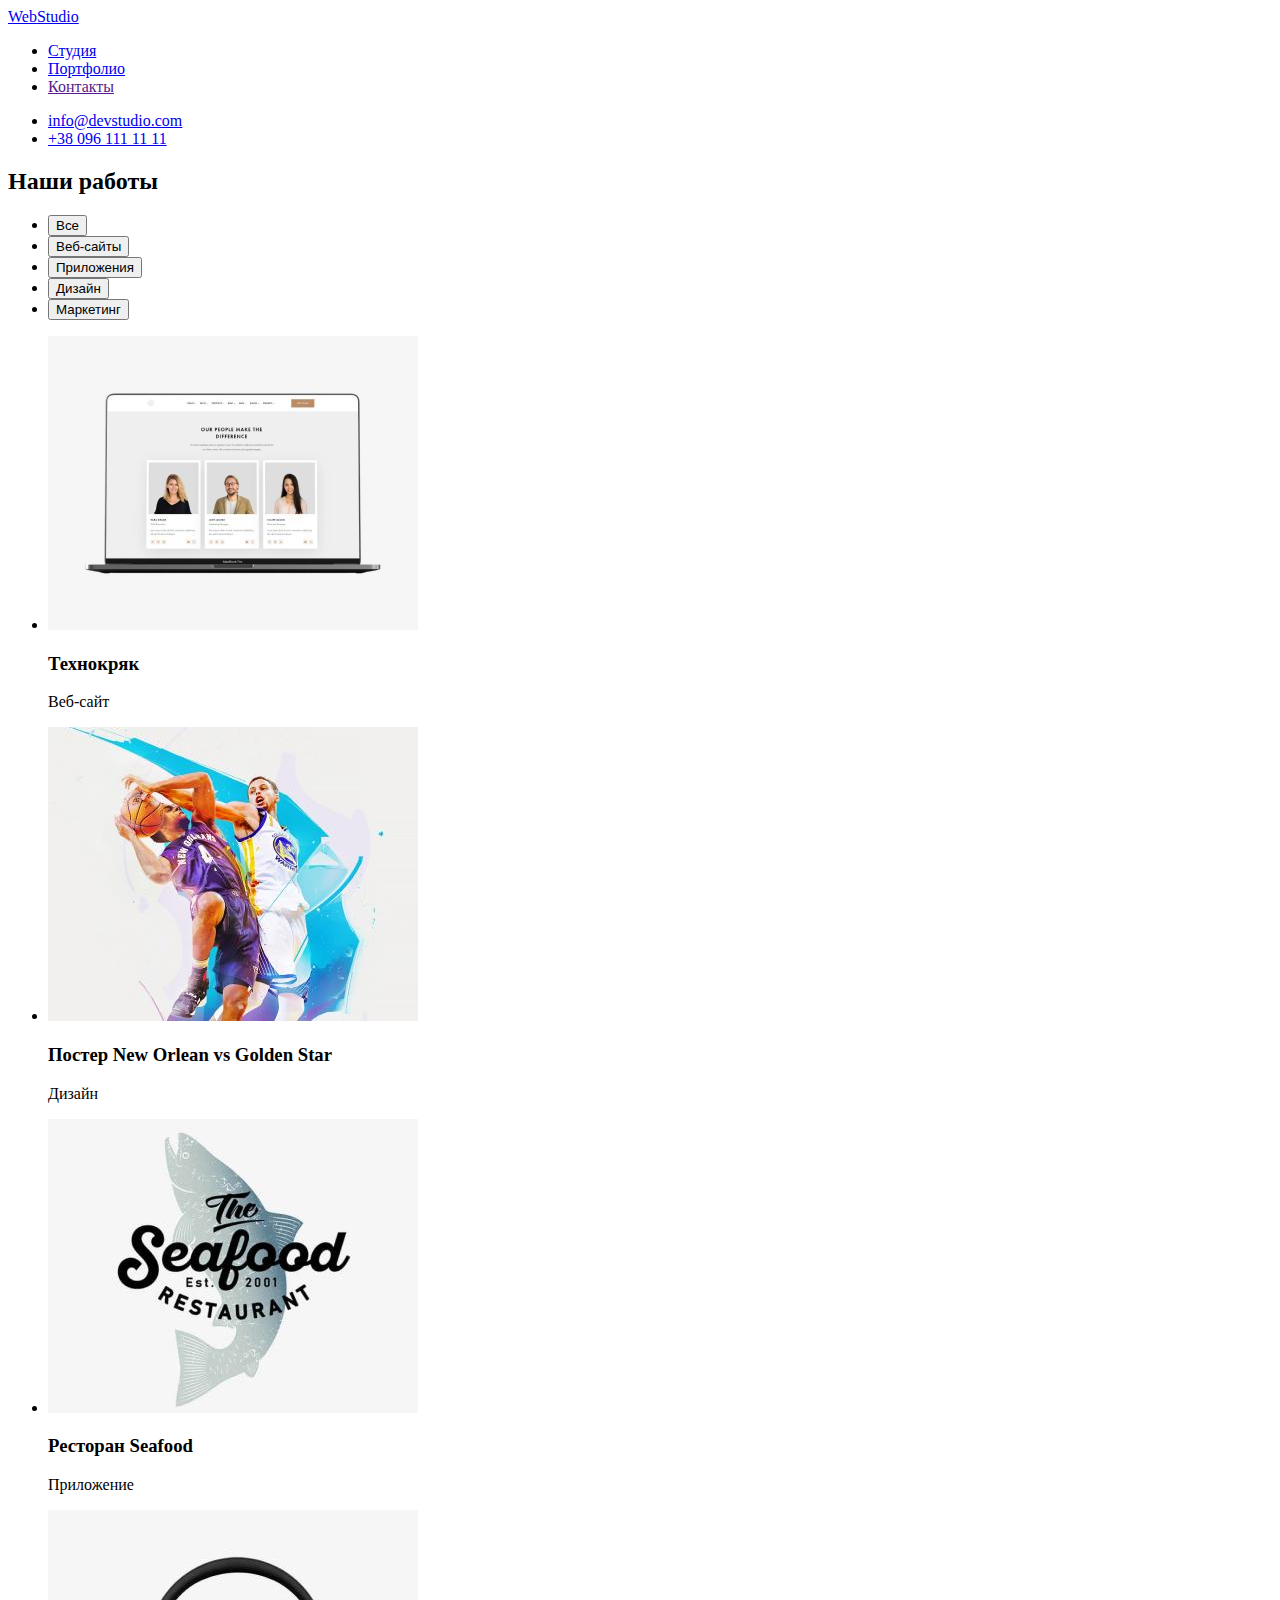
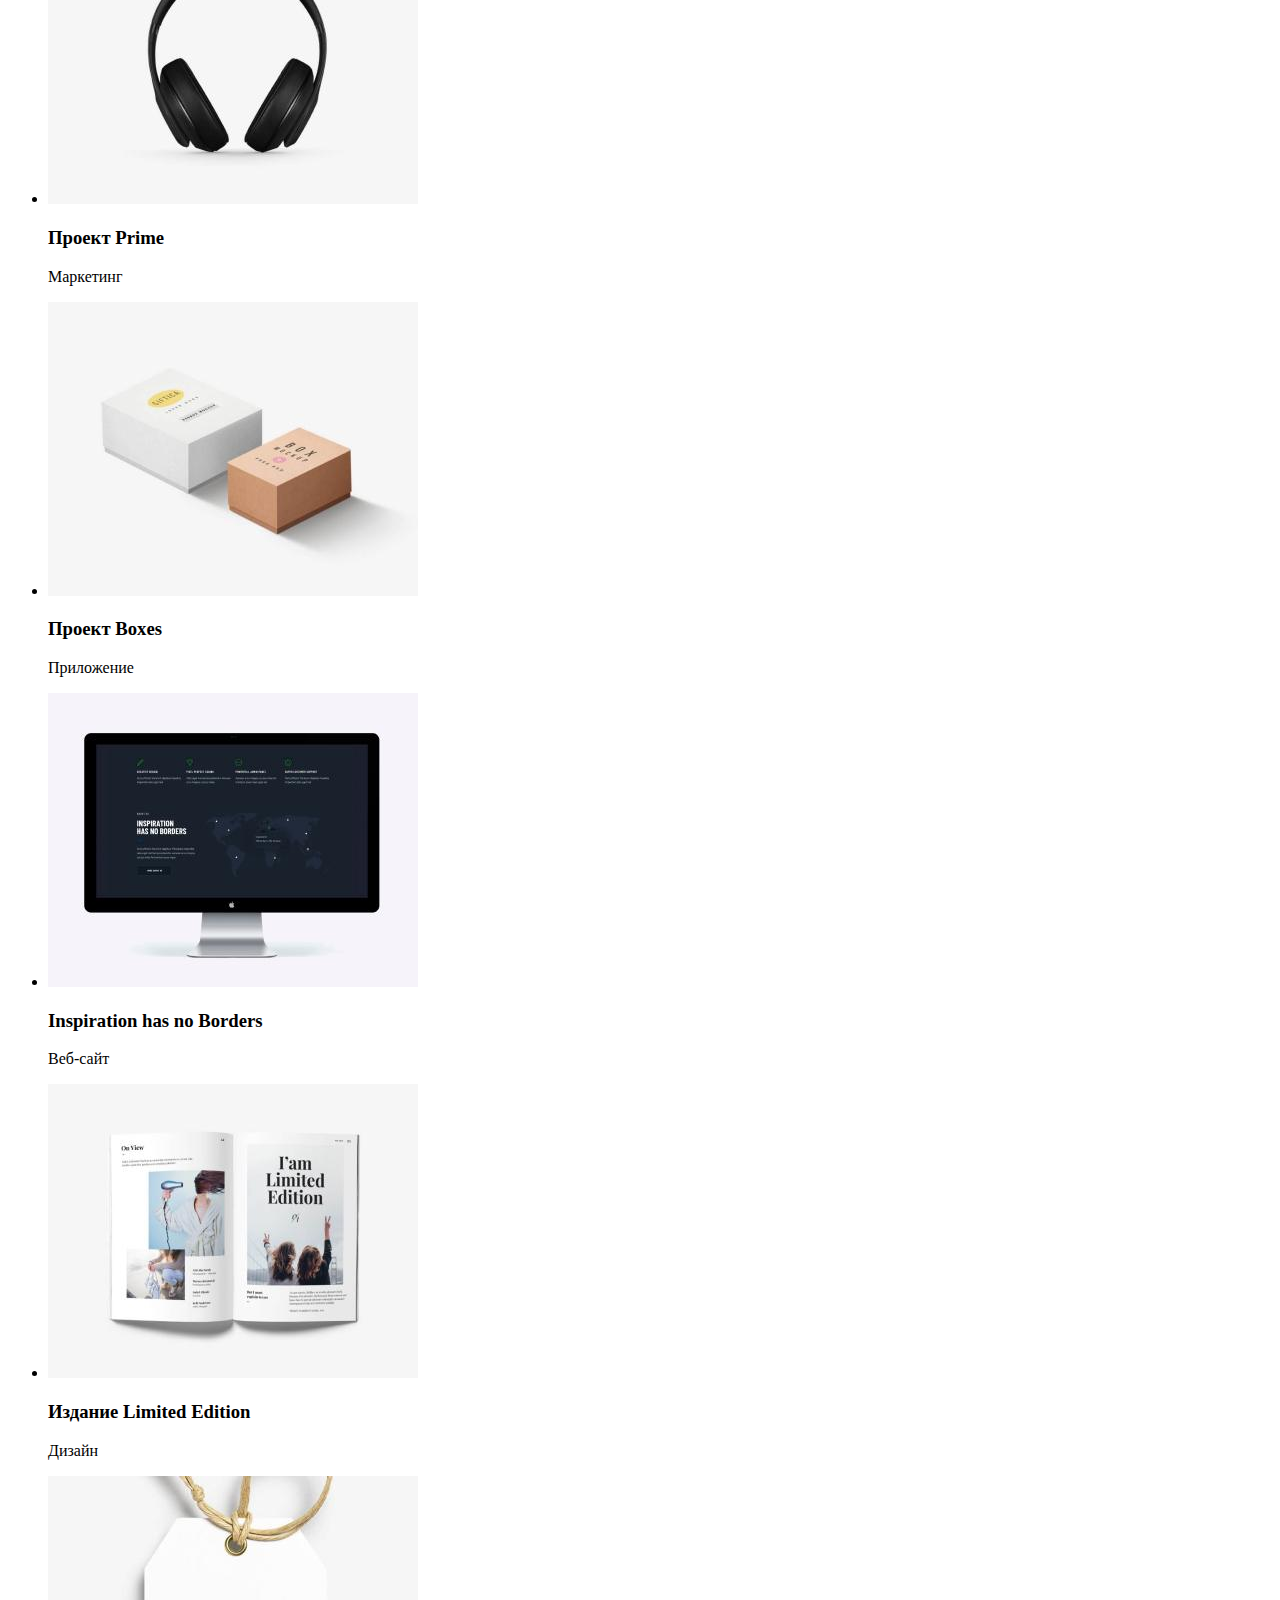
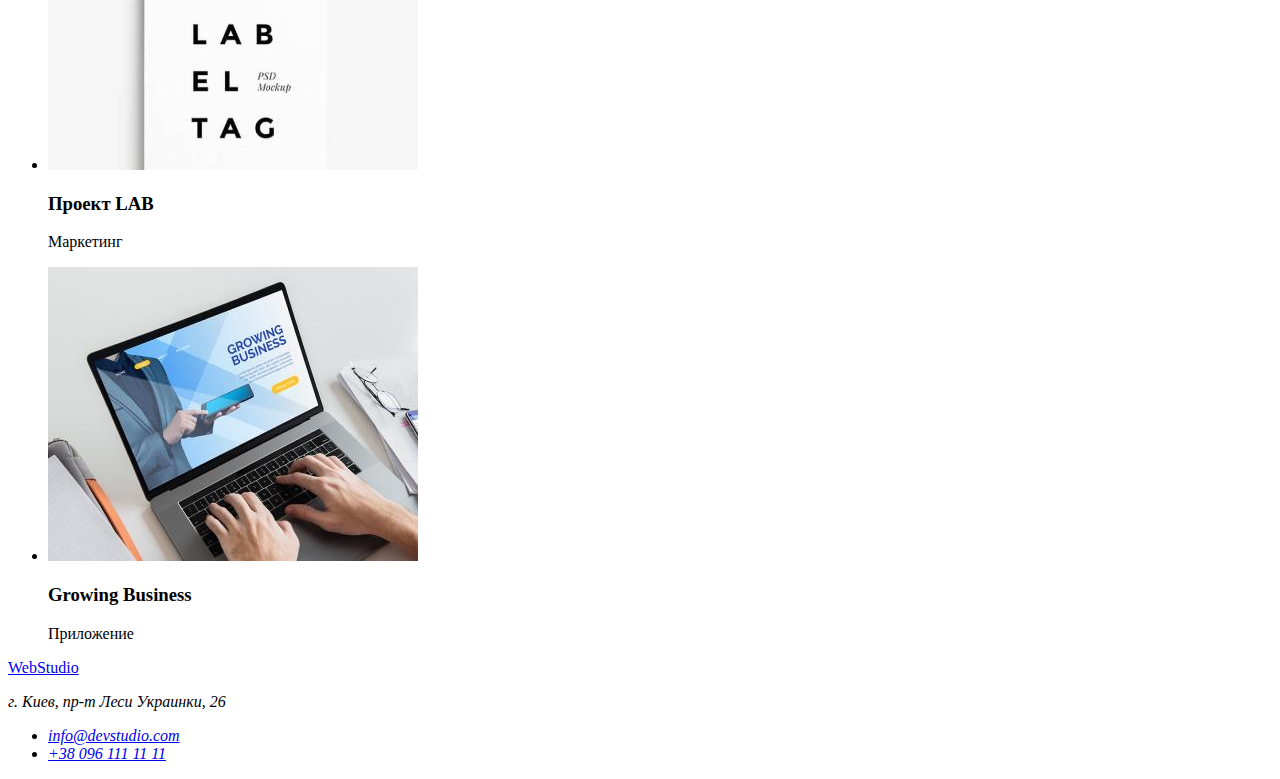
==== portfolio.html @ bff482ed "h2" ====
<!DOCTYPE html>
<html lang="ru">
<head>
    <meta charset="UTF-8">
    <meta http-equiv="X-UA-Compatible" content="IE=edge">
    <meta name="viewport" content="width=device-width, initial-scale=1.0">
    <link rel="stylesheet" href="./css/styles.css" />
    <title>Студия</title>
</head>

    <body>
        <header>
            <nav>
                <a href="./index.html" lang="en">
                    <span>Web</span>Studio
                </a>
                <ul>
                    <li><a href="./index.html">Студия</a>
                    </li>
                    <li><a href="./portfolio.html">Портфолио</a>
                    </li>
                    <li><a href="">Контакты</a>
                    </li>
                </ul>
            </nav>
            <ul>
                <li>
                    <a href="mailto:info@devstudio.com">info@devstudio.com</a>
                </li>
                <li>
                    <a href="tel:+380961111111">+38 096 111 11 11</a>
                </li>
            </ul>
        </header>

        <section>
            <h2>Наши работы</h2>
            <ul>
                <li><button type="button">Все</button></li>
                <li><button type="button">Веб-сайты</button></li>
                <li><button type="button">Приложения</button></li>
                <li><button type="button">Дизайн</button></li>
                <li><button type="button">Маркетинг</button></li>
            </ul>
            <ul>
                <li>
                    <img src="./images/tehnokryak.jpg" alt="технокряк" width="370">
                    <h3>Технокряк</h3>
                    <p>Веб-сайт</p>
                </li>
                <li>
                    <img src="./images/new orlean.jpg" alt="постер нью орлеан против голден стар" width="370">
                    <h3>Постер <span lang="en">New Orlean vs Golden Star</span></h3>
                    <p>Дизайн</p>
                </li>
                <li>
                    <img src="./images/seafood.jpg" alt="ресторан сифуд" width="370">
                    <h3>Ресторан <span lang="en">Seafood</span></h3>
                    <p>Приложение</p>
                </li>
                <li>
                    <img src="./images/prime.jpg" alt="проект прайм" width="370">
                    <h3>Проект <span lang="en">Prime</span></h3>
                    <p>Маркетинг</p>
                </li>
                <li>
                    <img src="./images/boxes.jpg" alt="проект боксез" width="370">
                    <h3>Проект <span lang="en">Boxes</span></h3>
                    <p>Приложение</p>
                </li>
                <li>
                    <img src="./images/inspiration.jpg" alt="веб-сайт инспирейшн" width="370">
                    <h3 lang="en">Inspiration has no Borders</h3>
                    <p>Веб-сайт</p>
                </li>
                <li>
                    <img src="./images/limited edition.jpg" alt="издание лимитед эдишн" width="370">
                    <h3>Издание <span lang="en">Limited Edition</span></h3>
                    <p>Дизайн</p>
                </li>
                <li>
                    <img src="./images/lab.jpg" alt="проект лаб" width="370">
                    <h3>Проект <span lang="en">LAB</span></h3>
                    <p>Маркетинг</p>
                </li>
                <li>
                    <img src="./images/growing.jpg" alt="проект лаб" width="370">
                    <h3 lang="en">Growing Business</h3>
                    <p>Приложение</p>
                </li>
            </ul>
        </section>
        <footer>
            <a href="./index.html" lang="en">
                <span>Web</span>Studio
            </a>
            <address>
                <p>г. Киев, пр-т Леси Украинки, 26</p>
                <ul>
                    <li>
                        <a href="mailto:info@devstudio.com">info@devstudio.com</a>
                    </li>
                    <li>
                        <a href="tel:+380961111111">+38 096 111 11 11</a>
                    </li>
                </ul>
            </address>
        </footer>
    </body>
</html>
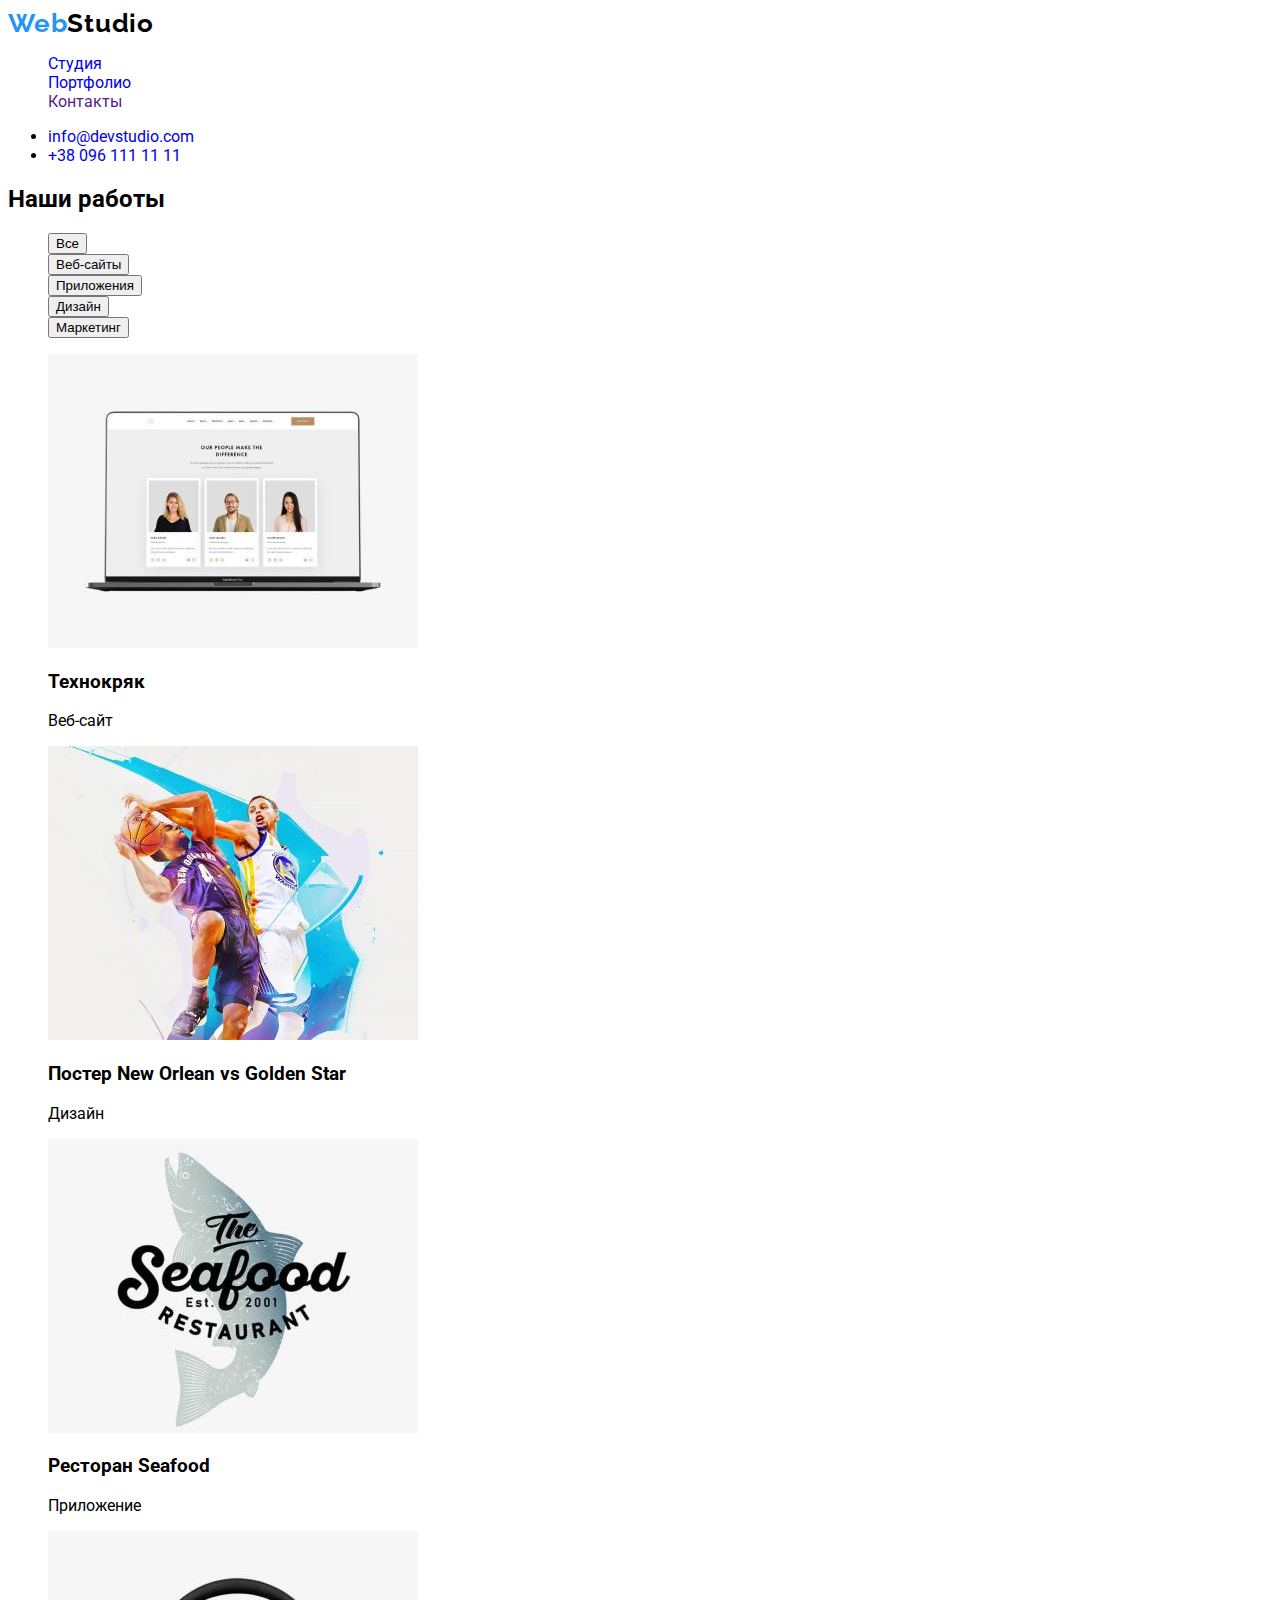
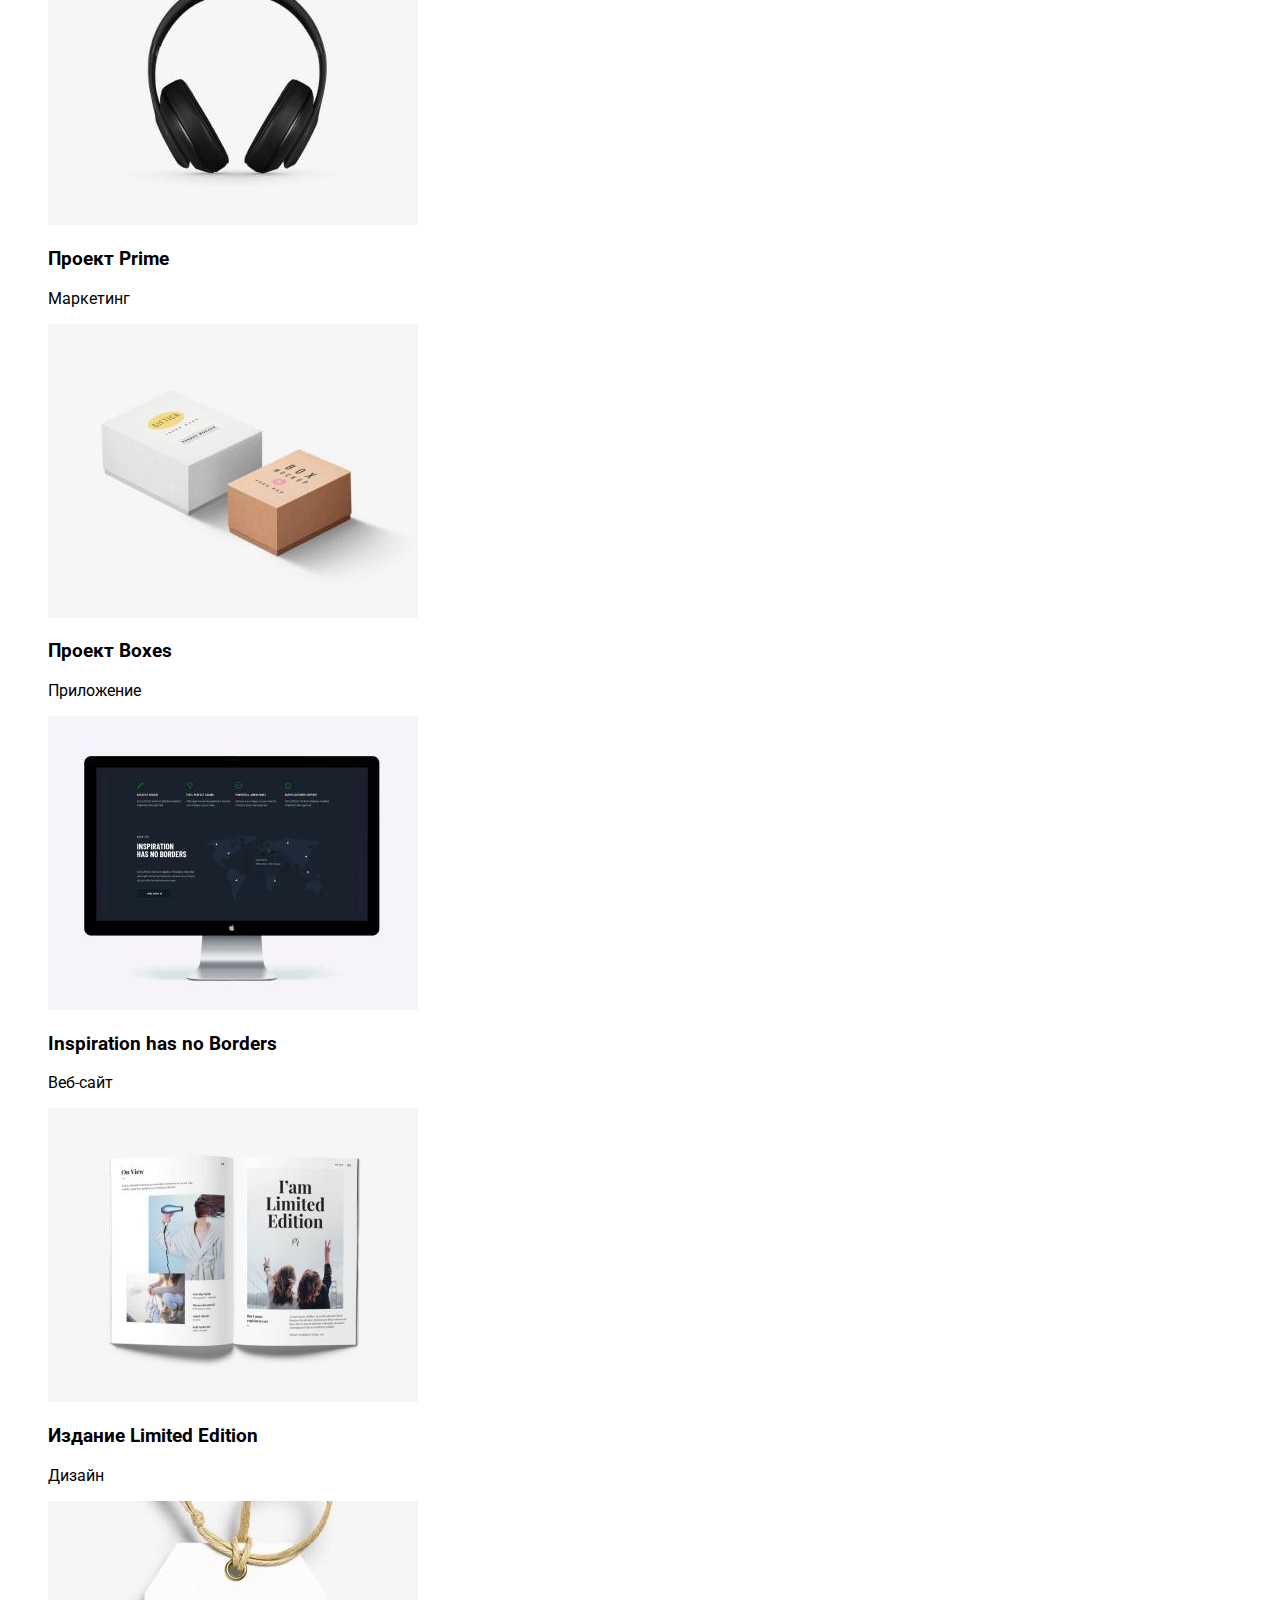
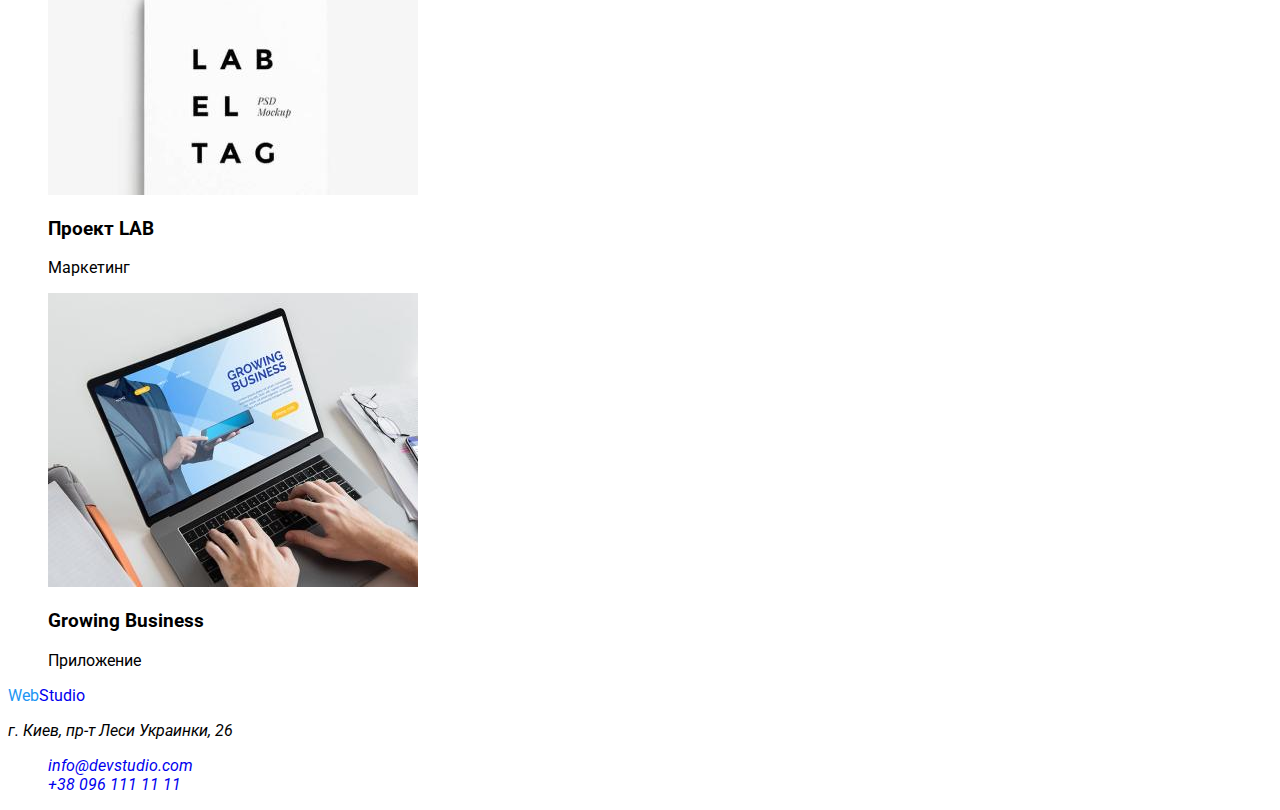
==== commit a3cf71da: "h2" ====
--- a/portfolio.html
+++ b/portfolio.html
@@ -4,45 +4,50 @@
     <meta charset="UTF-8">
     <meta http-equiv="X-UA-Compatible" content="IE=edge">
     <meta name="viewport" content="width=device-width, initial-scale=1.0">
+    <title>Студия</title>
+    <link rel="preconnect" href="https://fonts.googleapis.com">
+    <link rel="preconnect" href="https://fonts.gstatic.com" crossorigin>
+    <link href="https://fonts.googleapis.com/css2?family=Raleway:wght@700&family=Roboto:wght@400;500;700;900&display=swap"
+        rel="stylesheet">
     <link rel="stylesheet" href="./css/styles.css" />
-    <title>Студия</title>
+    
 </head>
 
     <body>
         <header>
             <nav>
-                <a href="./index.html" lang="en">
-                    <span>Web</span>Studio
+                <a class="logo-header link" href="./index.html" lang="en">
+                    <span class="logo-accent">Web</span>Studio
                 </a>
-                <ul>
-                    <li><a href="./index.html">Студия</a>
+                <ul class="list">
+                    <li><a class="link" href="./index.html">Студия</a>
                     </li>
-                    <li><a href="./portfolio.html">Портфолио</a>
+                    <li><a class="link" href="./portfolio.html">Портфолио</a>
                     </li>
-                    <li><a href="">Контакты</a>
+                    <li><a class="link" href="">Контакты</a>
                     </li>
                 </ul>
             </nav>
             <ul>
                 <li>
-                    <a href="mailto:info@devstudio.com">info@devstudio.com</a>
+                    <a class="link" href="mailto:info@devstudio.com">info@devstudio.com</a>
                 </li>
                 <li>
-                    <a href="tel:+380961111111">+38 096 111 11 11</a>
+                    <a class="link" href="tel:+380961111111">+38 096 111 11 11</a>
                 </li>
             </ul>
         </header>
 
         <section>
-            <h2>Наши работы</h2>
-            <ul>
-                <li><button type="button">Все</button></li>
-                <li><button type="button">Веб-сайты</button></li>
-                <li><button type="button">Приложения</button></li>
-                <li><button type="button">Дизайн</button></li>
-                <li><button type="button">Маркетинг</button></li>
+            <h2 class="section-title">Наши работы</h2>
+            <ul class="list">
+                <li><button class="portfolio-btn" type="button">Все</button></li>
+                <li><button class="portfolio-btn" type="button">Веб-сайты</button></li>
+                <li><button class="portfolio-btn" type="button">Приложения</button></li>
+                <li><button class="portfolio-btn" type="button">Дизайн</button></li>
+                <li><button class="portfolio-btn" type="button">Маркетинг</button></li>
             </ul>
-            <ul>
+            <ul class="list">
                 <li>
                     <img src="./images/tehnokryak.jpg" alt="технокряк" width="370">
                     <h3>Технокряк</h3>
@@ -91,17 +96,17 @@
             </ul>
         </section>
         <footer>
-            <a href="./index.html" lang="en">
-                <span>Web</span>Studio
+            <a class="link"class="logo-footer" href="./index.html" lang="en">
+                <span class="logo-accent">Web</span>Studio
             </a>
             <address>
                 <p>г. Киев, пр-т Леси Украинки, 26</p>
-                <ul>
+                <ul class="list">
                     <li>
-                        <a href="mailto:info@devstudio.com">info@devstudio.com</a>
+                        <a class="link" href="mailto:info@devstudio.com">info@devstudio.com</a>
                     </li>
                     <li>
-                        <a href="tel:+380961111111">+38 096 111 11 11</a>
+                        <a class="link" href="tel:+380961111111">+38 096 111 11 11</a>
                     </li>
                 </ul>
             </address>
--- a/css/styles.css
+++ b/css/styles.css
@@ -0,0 +1,64 @@
+:root {
+ --logo-header-color:#000000;
+ --logo-footer-color: #FFFFFF;
+ --primary-text-color: #212121;
+ --secondary-text-color: #FFFFFF;
+ --active-text-color: #FFFFFF;
+ --accent-color: #2196F3;
+ --primary-title-color: #FFFFFF;
+ --secondary-title-color: #212121;
+}
+
+
+body {
+    font-family: 'Roboto', sans-serif;
+}
+
+.list {
+    list-style: none;
+}
+
+.link {
+    text-decoration: none;
+}
+
+.logo-header {
+    font-family: 'Raleway';
+font-weight: bold;
+font-size: 26px;
+line-height: 1,19;
+letter-spacing: 0.03em;
+color: var(--logo-header-color);
+}
+
+.logo-accent {
+    color: var(--accent-color);
+}
+.menu-link {
+font-weight: 500;
+font-size: 14px;
+line-height: 1.14;
+letter-spacing: 0.02em;
+color: var(--secondary-title-color);
+}
+
+.section-hero {
+    background-color: #2F303A;
+}
+.hero-title {
+    font-weight: 900;
+font-size: 44px;
+line-height: 1,36;
+text-align: center;
+letter-spacing: 0.06em;
+text-transform: uppercase;
+}
+
+.logo-footer {
+    font-family: 'Raleway';
+font-weight: bold;
+font-size: 26px;
+line-height: 1,19;
+letter-spacing: 0.03em;
+color: var(--logo-footer-color);
+}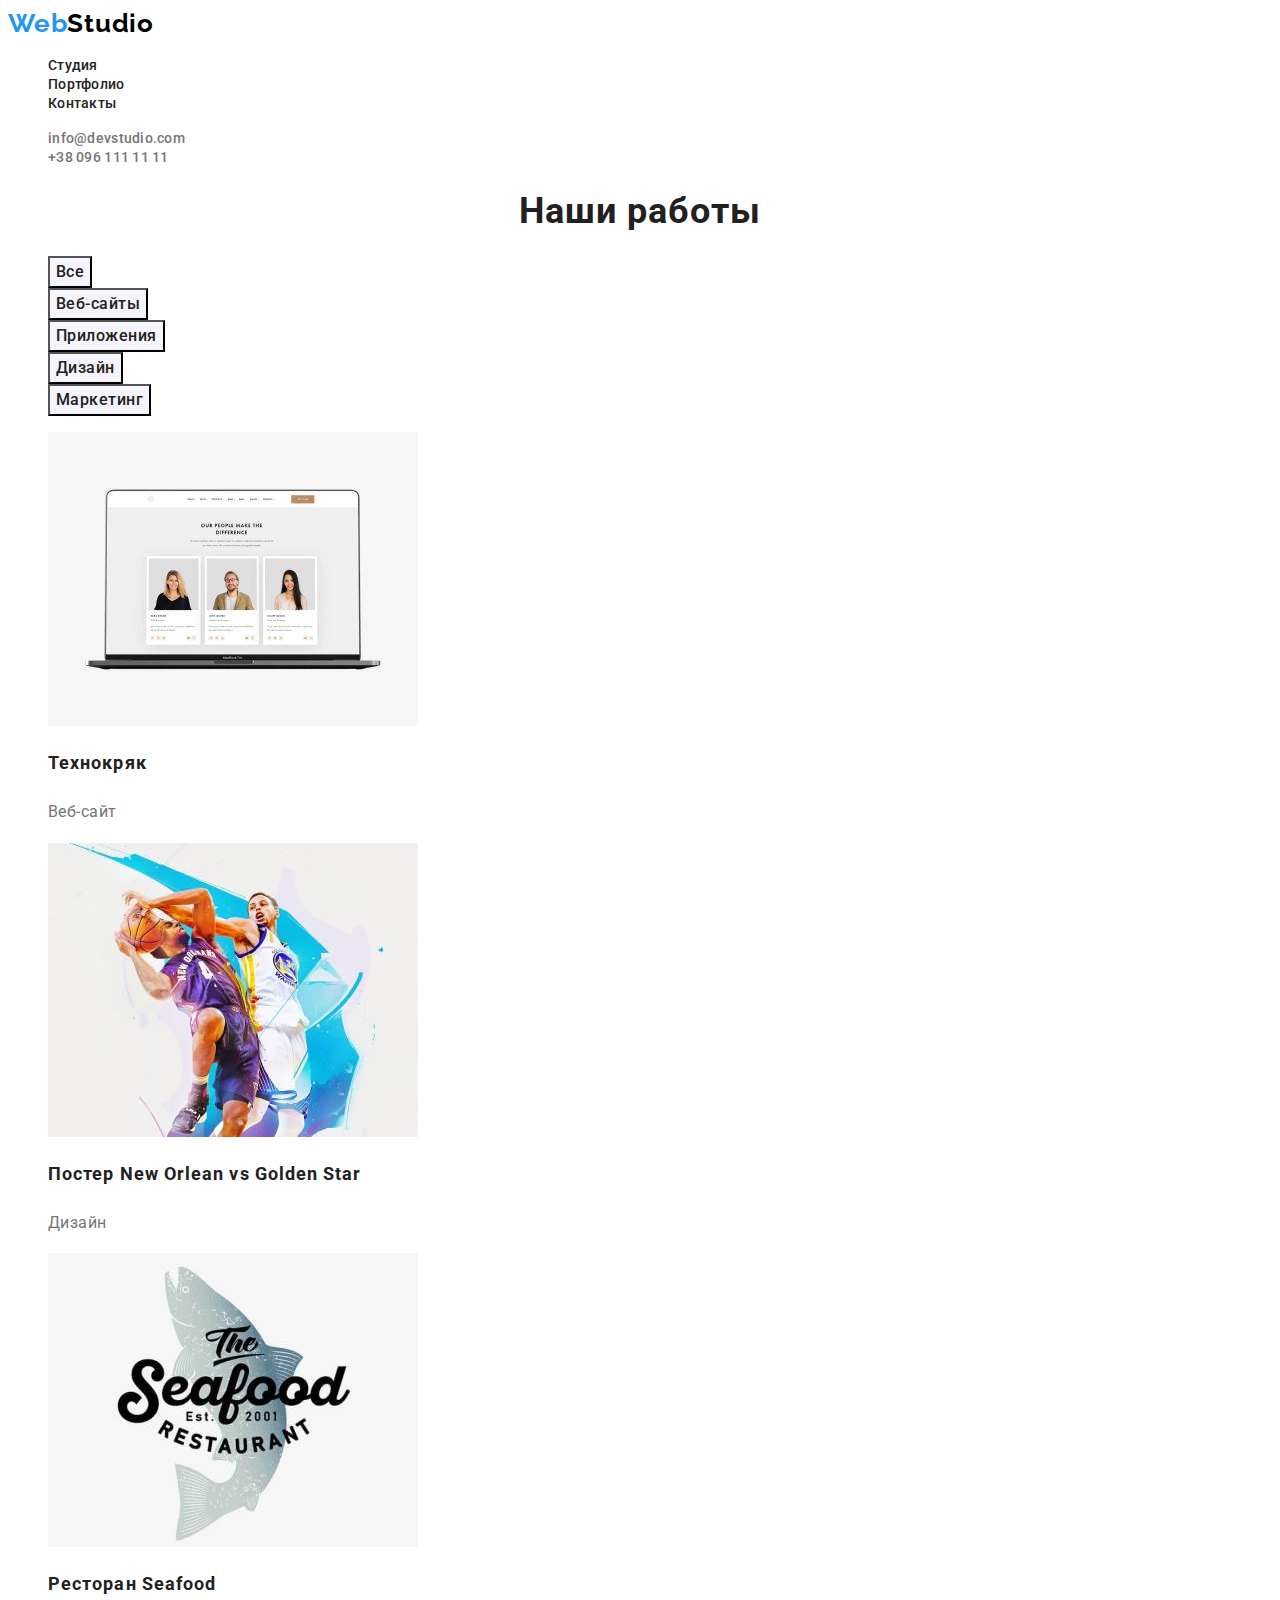
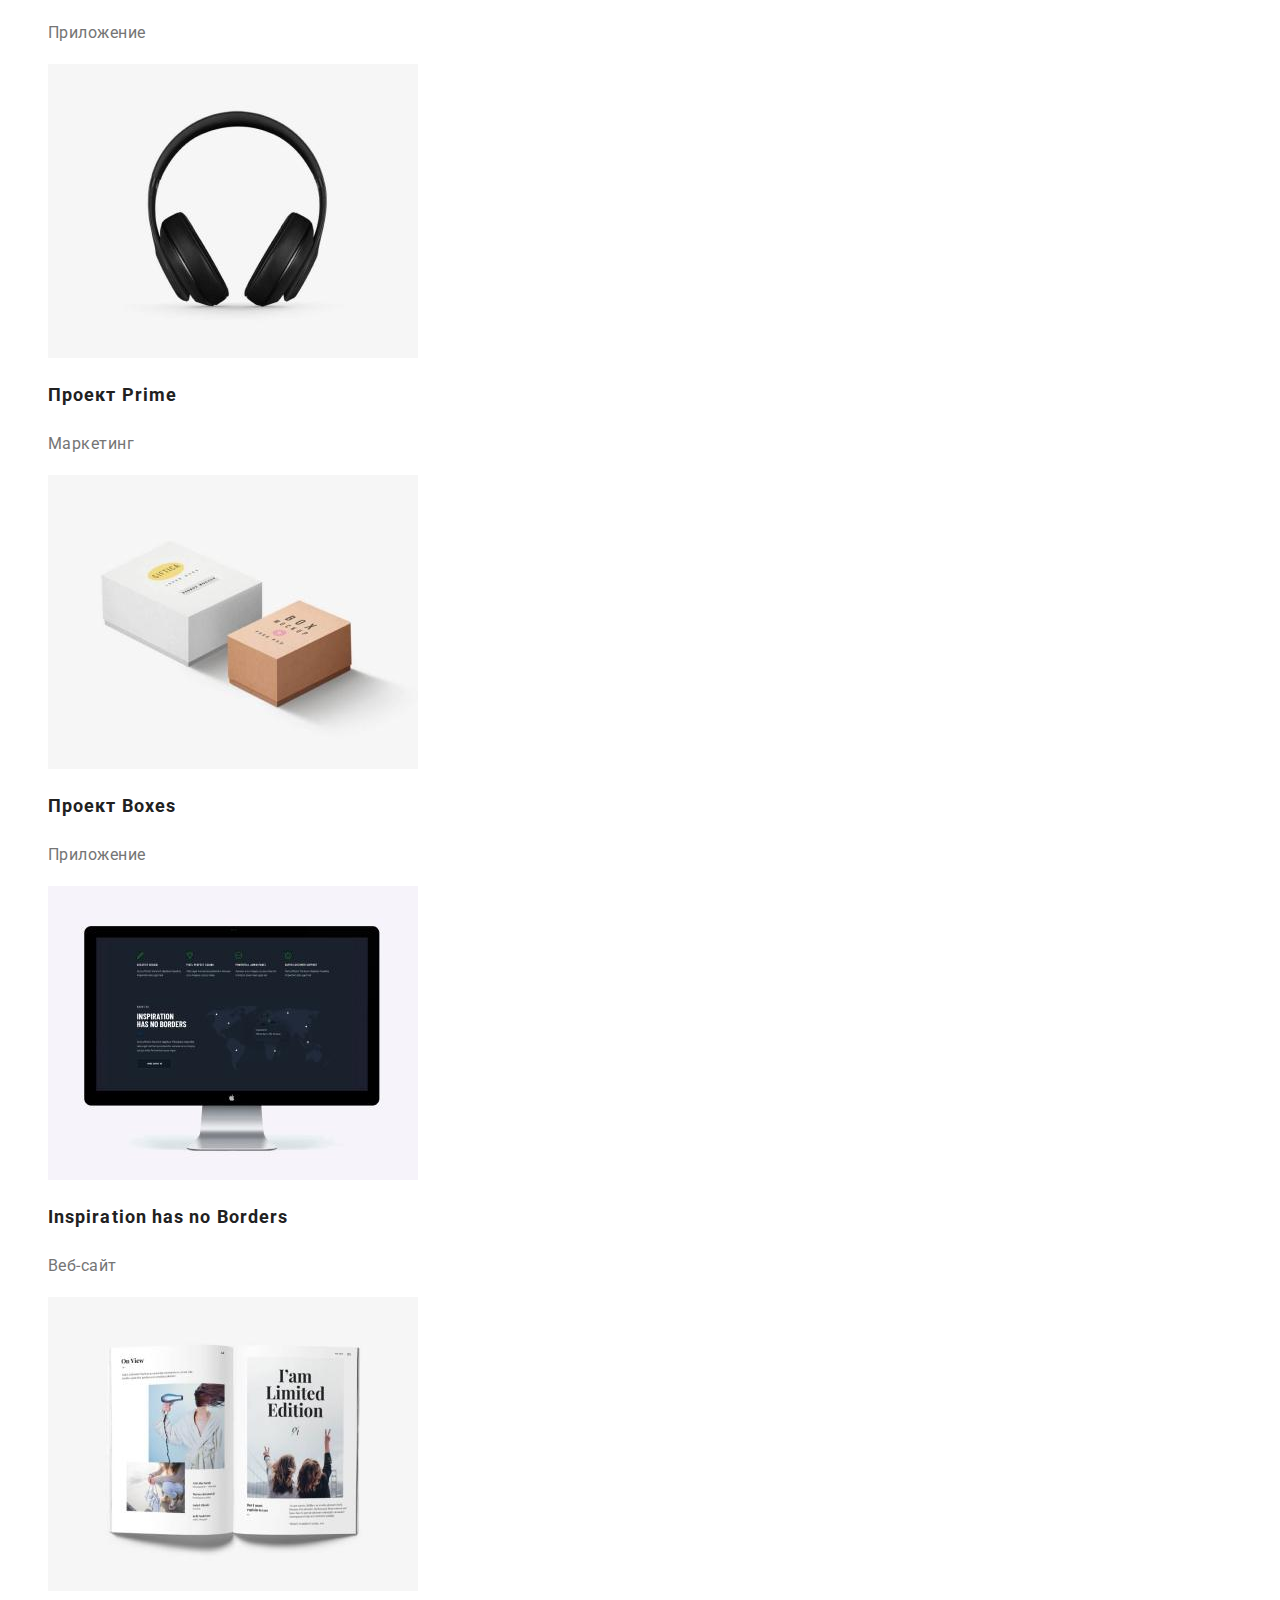
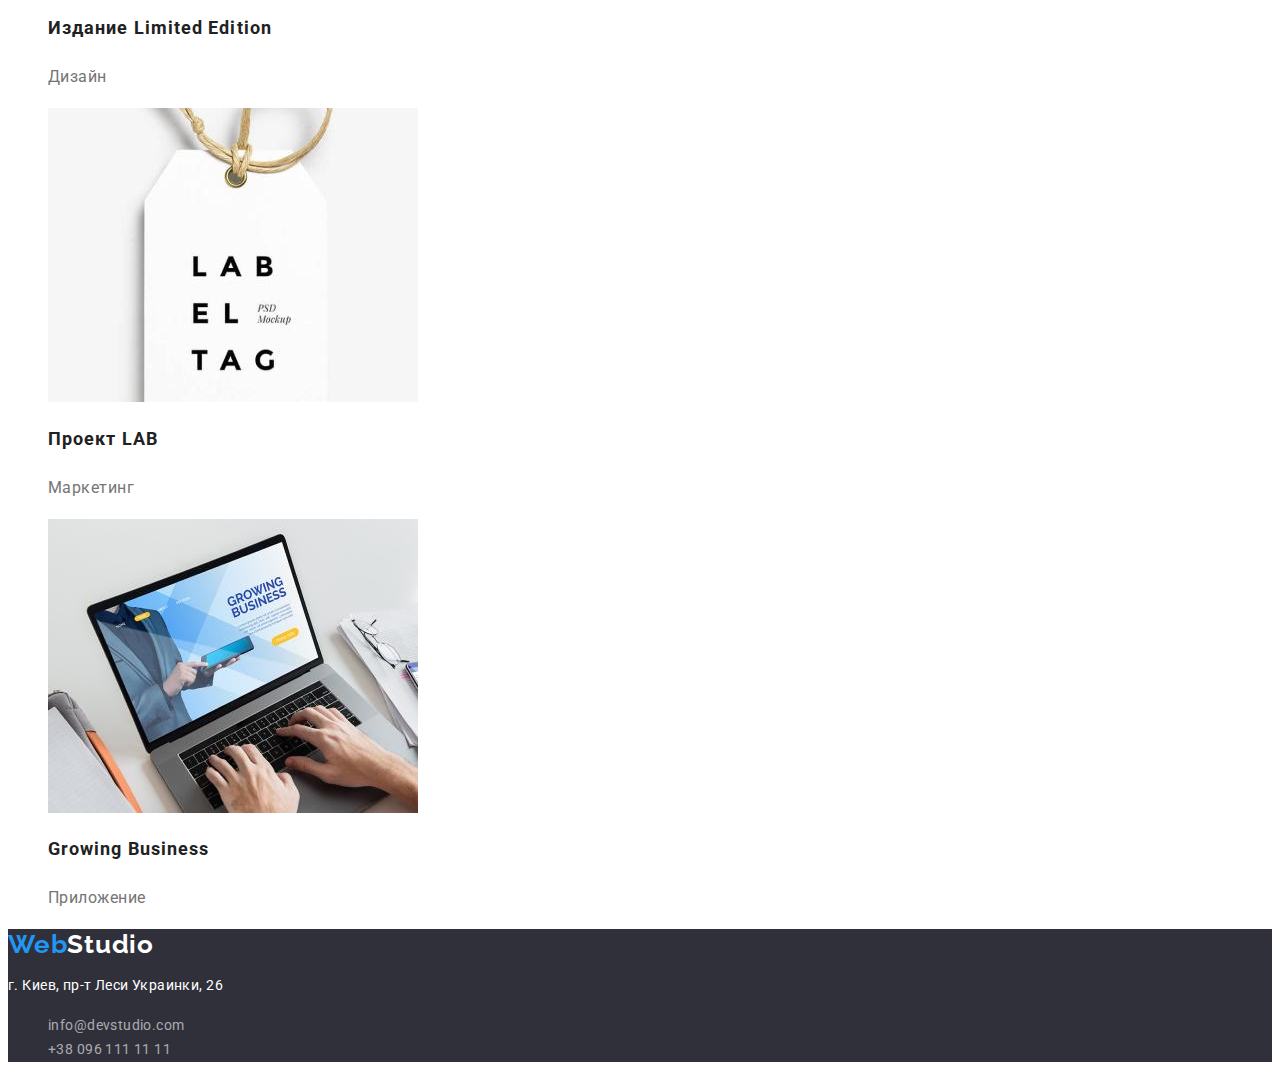
==== commit ee48f5d7: "h2.2" ====
--- a/portfolio.html
+++ b/portfolio.html
@@ -4,7 +4,7 @@
     <meta charset="UTF-8">
     <meta http-equiv="X-UA-Compatible" content="IE=edge">
     <meta name="viewport" content="width=device-width, initial-scale=1.0">
-    <title>Студия</title>
+    <title>Портфолио</title>
     <link rel="preconnect" href="https://fonts.googleapis.com">
     <link rel="preconnect" href="https://fonts.gstatic.com" crossorigin>
     <link href="https://fonts.googleapis.com/css2?family=Raleway:wght@700&family=Roboto:wght@400;500;700;900&display=swap"
@@ -14,99 +14,101 @@
 </head>
 
     <body>
-        <header>
-            <nav>
+        <header class="menu-header">
+            <nav class="header-nav">
                 <a class="logo-header link" href="./index.html" lang="en">
                     <span class="logo-accent">Web</span>Studio
                 </a>
-                <ul class="list">
-                    <li><a class="link" href="./index.html">Студия</a>
+                <ul class="menu-list list">
+                    <li><a class="menu-link link" href="./index.html">Студия</a>
                     </li>
-                    <li><a class="link" href="./portfolio.html">Портфолио</a>
+                    <li><a class="menu-link link" href="./portfolio.html">Портфолио</a>
                     </li>
-                    <li><a class="link" href="">Контакты</a>
+                    <li><a class="menu-link link" href="">Контакты</a>
                     </li>
                 </ul>
             </nav>
-            <ul>
+            <ul class="header-contacts list">
                 <li>
-                    <a class="link" href="mailto:info@devstudio.com">info@devstudio.com</a>
+                    <a class="header-contact-mail link" href="mailto:info@devstudio.com">info@devstudio.com</a>
                 </li>
                 <li>
-                    <a class="link" href="tel:+380961111111">+38 096 111 11 11</a>
+                    <a class="header-contact-tel link" href="tel:+380961111111">+38 096 111 11 11</a>
                 </li>
             </ul>
         </header>
 
-        <section>
-            <h2 class="section-title">Наши работы</h2>
-            <ul class="list">
-                <li><button class="portfolio-btn" type="button">Все</button></li>
-                <li><button class="portfolio-btn" type="button">Веб-сайты</button></li>
-                <li><button class="portfolio-btn" type="button">Приложения</button></li>
-                <li><button class="portfolio-btn" type="button">Дизайн</button></li>
-                <li><button class="portfolio-btn" type="button">Маркетинг</button></li>
-            </ul>
-            <ul class="list">
-                <li>
-                    <img src="./images/tehnokryak.jpg" alt="технокряк" width="370">
-                    <h3>Технокряк</h3>
-                    <p>Веб-сайт</p>
-                </li>
-                <li>
-                    <img src="./images/new orlean.jpg" alt="постер нью орлеан против голден стар" width="370">
-                    <h3>Постер <span lang="en">New Orlean vs Golden Star</span></h3>
-                    <p>Дизайн</p>
-                </li>
-                <li>
-                    <img src="./images/seafood.jpg" alt="ресторан сифуд" width="370">
-                    <h3>Ресторан <span lang="en">Seafood</span></h3>
-                    <p>Приложение</p>
-                </li>
-                <li>
-                    <img src="./images/prime.jpg" alt="проект прайм" width="370">
-                    <h3>Проект <span lang="en">Prime</span></h3>
-                    <p>Маркетинг</p>
-                </li>
-                <li>
-                    <img src="./images/boxes.jpg" alt="проект боксез" width="370">
-                    <h3>Проект <span lang="en">Boxes</span></h3>
-                    <p>Приложение</p>
-                </li>
-                <li>
-                    <img src="./images/inspiration.jpg" alt="веб-сайт инспирейшн" width="370">
-                    <h3 lang="en">Inspiration has no Borders</h3>
-                    <p>Веб-сайт</p>
-                </li>
-                <li>
-                    <img src="./images/limited edition.jpg" alt="издание лимитед эдишн" width="370">
-                    <h3>Издание <span lang="en">Limited Edition</span></h3>
-                    <p>Дизайн</p>
-                </li>
-                <li>
-                    <img src="./images/lab.jpg" alt="проект лаб" width="370">
-                    <h3>Проект <span lang="en">LAB</span></h3>
-                    <p>Маркетинг</p>
-                </li>
-                <li>
-                    <img src="./images/growing.jpg" alt="проект лаб" width="370">
-                    <h3 lang="en">Growing Business</h3>
-                    <p>Приложение</p>
-                </li>
-            </ul>
-        </section>
-        <footer>
-            <a class="link"class="logo-footer" href="./index.html" lang="en">
+        <main>
+            <section class="section">
+                <h1 class="section-title-hidden section-title">Наши работы</h1>
+                <ul class="filter list">
+                    <li><button class="portfolio-btn btn" type="button">Все</button></li>
+                    <li><button class="portfolio-btn btn" type="button">Веб-сайты</button></li>
+                    <li><button class="portfolio-btn btn" type="button">Приложения</button></li>
+                    <li><button class="portfolio-btn btn" type="button">Дизайн</button></li>
+                    <li><button class="portfolio-btn btn" type="button">Маркетинг</button></li>
+                </ul>
+                <ul class="list">
+                    <li>
+                        <img src="./images/tehnokryak.jpg" alt="технокряк" width="370">
+                        <h2 class="filter-title-text secondary-title" >Технокряк</h2>
+                        <p class="filter-text-description">Веб-сайт</p>
+                    </li>
+                    <li>
+                        <img src="./images/new-orlean.jpg" alt="постер нью орлеан против голден стар" width="370">
+                        <h2 class="filter-title-text secondary-title" >Постер <span lang="en">New Orlean vs Golden Star</span></h2>
+                        <p class="filter-text-description">Дизайн</p>
+                    </li>
+                    <li>
+                        <img src="./images/seafood.jpg" alt="ресторан сифуд" width="370">
+                        <h2 class="filter-title-text secondary-title" >Ресторан <span lang="en">Seafood</span></h2>
+                        <p class="filter-text-description">Приложение</p>
+                    </li>
+                    <li>
+                        <img src="./images/prime.jpg" alt="проект прайм" width="370">
+                        <h2 class="filter-title-text secondary-title" >Проект <span lang="en">Prime</span></h2>
+                        <p class="filter-text-description">Маркетинг</p>
+                    </li>
+                    <li>
+                        <img src="./images/boxes.jpg" alt="проект боксез" width="370">
+                        <h2 class="filter-title-text secondary-title" >Проект <span lang="en">Boxes</span></h2>
+                        <p class="filter-text-description">Приложение</p>
+                    </li>
+                    <li>
+                        <img src="./images/inspiration.jpg" alt="веб-сайт инспирейшн" width="370">
+                        <h2 class="filter-title-text secondary-title"  lang="en">Inspiration has no Borders</h2>
+                        <p class="filter-text-description">Веб-сайт</p>
+                    </li>
+                    <li>
+                        <img src="./images/limited-edition.jpg" alt="издание лимитед эдишн" width="370">
+                        <h2 class="filter-title-text secondary-title" >Издание <span lang="en">Limited Edition</span></h2>
+                        <p class="filter-text-description">Дизайн</p>
+                    </li>
+                    <li>
+                        <img src="./images/lab.jpg" alt="проект лаб" width="370">
+                        <h2 class="filter-title-text secondary-title" >Проект <span lang="en">LAB</span></h2>
+                        <p class="filter-text-description">Маркетинг</p>
+                    </li>
+                    <li>
+                        <img src="./images/growing.jpg" alt="проект лаб" width="370">
+                        <h2 class="filter-title-text secondary-title"  lang="en">Growing Business</h2>
+                        <p class="filter-text-description">Приложение</p>
+                    </li>
+                </ul>
+            </section>
+        </main>
+        <footer class="footer">
+            <a class="logo-footer link" href="./index.html" lang="en">
                 <span class="logo-accent">Web</span>Studio
             </a>
-            <address>
-                <p>г. Киев, пр-т Леси Украинки, 26</p>
-                <ul class="list">
+            <address class="address">
+                <p class="address-text">г. Киев, пр-т Леси Украинки, 26</p>
+                <ul class="footer-contacts list">
                     <li>
-                        <a class="link" href="mailto:info@devstudio.com">info@devstudio.com</a>
+                        <a class="footer-contact-mail link" href="mailto:info@devstudio.com">info@devstudio.com</a>
                     </li>
                     <li>
-                        <a class="link" href="tel:+380961111111">+38 096 111 11 11</a>
+                        <a class="footer-contact-tel link" href="tel:+380961111111">+38 096 111 11 11</a>
                     </li>
                 </ul>
             </address>
--- a/css/styles.css
+++ b/css/styles.css
@@ -1,17 +1,24 @@
 :root {
  --logo-header-color:#000000;
  --logo-footer-color: #FFFFFF;
- --primary-text-color: #212121;
+ --primary-text-color: #757575;
  --secondary-text-color: #FFFFFF;
  --active-text-color: #FFFFFF;
  --accent-color: #2196F3;
- --primary-title-color: #FFFFFF;
+ --primary-title-hero-color: #FFFFFF;
  --secondary-title-color: #212121;
+ --background-color: #2F303A;
+ --button-hero-color: #2196F3;
+ --button-hero-hover-color:#188CE8;
+ --button-color: #F5F4FA;
+ --button-active-color: #2196F3;
+ --button-text-active-color: #FFFFFF;
 }
 
 
 body {
     font-family: 'Roboto', sans-serif;
+    color: var(--primary-text-color);
 }
 
 .list {
@@ -22,43 +29,214 @@
     text-decoration: none;
 }
 
+.btn {
+    font-family: inherit;
+}
+
+.secondary-title {
+    color: var(--secondary-title-color);
+}
+
+/*.text-description {
+    color: var(--primary-text-color);
+}
+/* ----------------------Header----------------------- */
 .logo-header {
-    font-family: 'Raleway';
-font-weight: bold;
-font-size: 26px;
-line-height: 1,19;
-letter-spacing: 0.03em;
-color: var(--logo-header-color);
+    font-family: 'Raleway', sans-serif;
+    font-weight: bold;
+    font-size: 26px;
+    line-height: 1.19;
+    letter-spacing: 0.03em;
+    color: var(--logo-header-color);
+}
+
+.logo-header:focus,
+.logo-header:hover {
+    color: var(--logo-header-color);
 }
 
 .logo-accent {
     color: var(--accent-color);
 }
+
 .menu-link {
-font-weight: 500;
-font-size: 14px;
-line-height: 1.14;
-letter-spacing: 0.02em;
-color: var(--secondary-title-color);
-}
-
+    font-weight: 500;
+    font-size: 14px;
+    line-height: 1.14;
+    letter-spacing: 0.02em;
+    color: var(--secondary-title-color);
+}
+
+.menu-link:hover,
+.menu-link:focus {
+    color: var(--accent-color);
+}
+
+.header-contact-mail,
+.header-contact-tel {
+    font-weight: 500;
+    font-size: 14px;
+    line-height: 1.14px;
+    letter-spacing: 0.02em;
+    color: var(--primary-text-color);
+}
+
+.header-contact-mail:hover,
+.header-contact-mail:focus {
+    color: var(--accent-color);
+}
+
+.header-contact-tel:hover,
+.header-contact-tel:focus {
+    color: var(--accent-color);
+}
+
+.address {
+    font-style: normal;
+}
+
+.btn {
+    cursor: pointer
+}
+
+/* ------------------Hero-------------------- */
 .section-hero {
-    background-color: #2F303A;
+    background-color: var(--background-color);
 }
 .hero-title {
     font-weight: 900;
-font-size: 44px;
-line-height: 1,36;
-text-align: center;
-letter-spacing: 0.06em;
-text-transform: uppercase;
+    font-size: 44px;
+    line-height: 1.36;
+    text-align: center;
+    letter-spacing: 0.06em;
+    text-transform: uppercase;
+    color: var(--primary-title-hero-color);
+}
+
+.btn-hero {
+    background-color: var(--button-hero-color);
+}
+
+.btn-hero {
+    font-weight: 700;
+    font-size: 16px;
+    line-height: 1.87;
+    text-align: center;
+    letter-spacing: 0.06em;
+    color: var(--button-text-active-color);
+}
+
+.btn-hero:hover,
+.btn-hero:focus {
+    background-color: var(--button-hero-hover-color);
+}
+
+/*-----------------------Content--------------------*/
+
+.section-title {
+    font-weight: 700;
+    font-size: 36px;
+    line-height: 1.17;
+    text-align: center;
+    letter-spacing: 0.03em;
+    color: var(--secondary-title-color);
+}
+
+.secondary-title {
+    font-weight: bold;
+    color: var(--secondary-title-color)
+}
+
+.secondary-title-special {
+    font-weight: 700;
+    font-size: 14px;
+    line-height: 1.4;
+    letter-spacing: 0.03em;
+    text-transform: uppercase;
+}
+
+.special-text-description {
+    font-size: 14px;
+    line-height: 1.71;
+    letter-spacing: 0.03em;
+}
+
+.secondary-title-command {
+    font-weight: 500;
+    font-size: 16px;
+    line-height: 1.88;
+    text-align: center;
+    letter-spacing: 0.03em;
+}
+
+.text-description-command {
+    font-size: 16px;
+    line-height: 1.88;
+    text-align: center;
+    letter-spacing: 0.03em;
+}
+/*-----------------Portfolio-------------*/
+
+.portfolio-btn {    
+    font-weight: 500;
+    font-size: 16px;
+    line-height: 1.62;
+    text-align: center;
+    letter-spacing: 0.03em;
+    background-color: var(--button-color);
+    color: var(--secondary-title-color);
+}
+
+.portfolio-btn:hover,
+.portfolio-btn:focus {
+    background-color: var(--button-active-color);
+    color: var(--button-text-active-color);
+}
+
+.filter-title-text {
+    font-weight: 700;
+    font-size: 18px;
+    line-height: 2;
+    letter-spacing: 0.06em;
+}
+
+.filter-text-description {
+    font-size: 16px;
+line-height: 1.87;
+letter-spacing: 0.03em;
+}
+
+/*-----------------------Footer--------------------*/
+.footer {
+    background-color: var(--background-color);
 }
 
 .logo-footer {
     font-family: 'Raleway';
-font-weight: bold;
-font-size: 26px;
-line-height: 1,19;
-letter-spacing: 0.03em;
-color: var(--logo-footer-color);
+    font-weight: 700;
+    font-size: 26px;
+    line-height: 1.19;
+    letter-spacing: 0.03em;
+    color: var(--logo-footer-color);
+}
+
+.address-text {
+    font-size: 14px;
+    line-height: 1.71;
+    letter-spacing: 0.03em;
+    color: var(--secondary-text-color);
+}
+
+.footer-contact-mail {
+    font-size: 14px;
+    line-height: 1.71;
+    letter-spacing: 0.03em;
+    color: rgba(255, 255, 255, 0.6);
+}
+
+.footer-contact-tel {
+    font-size: 14px;
+    line-height: 1.71;
+    letter-spacing: 0.03em;
+    color: rgba(255, 255, 255, 0.6);
 }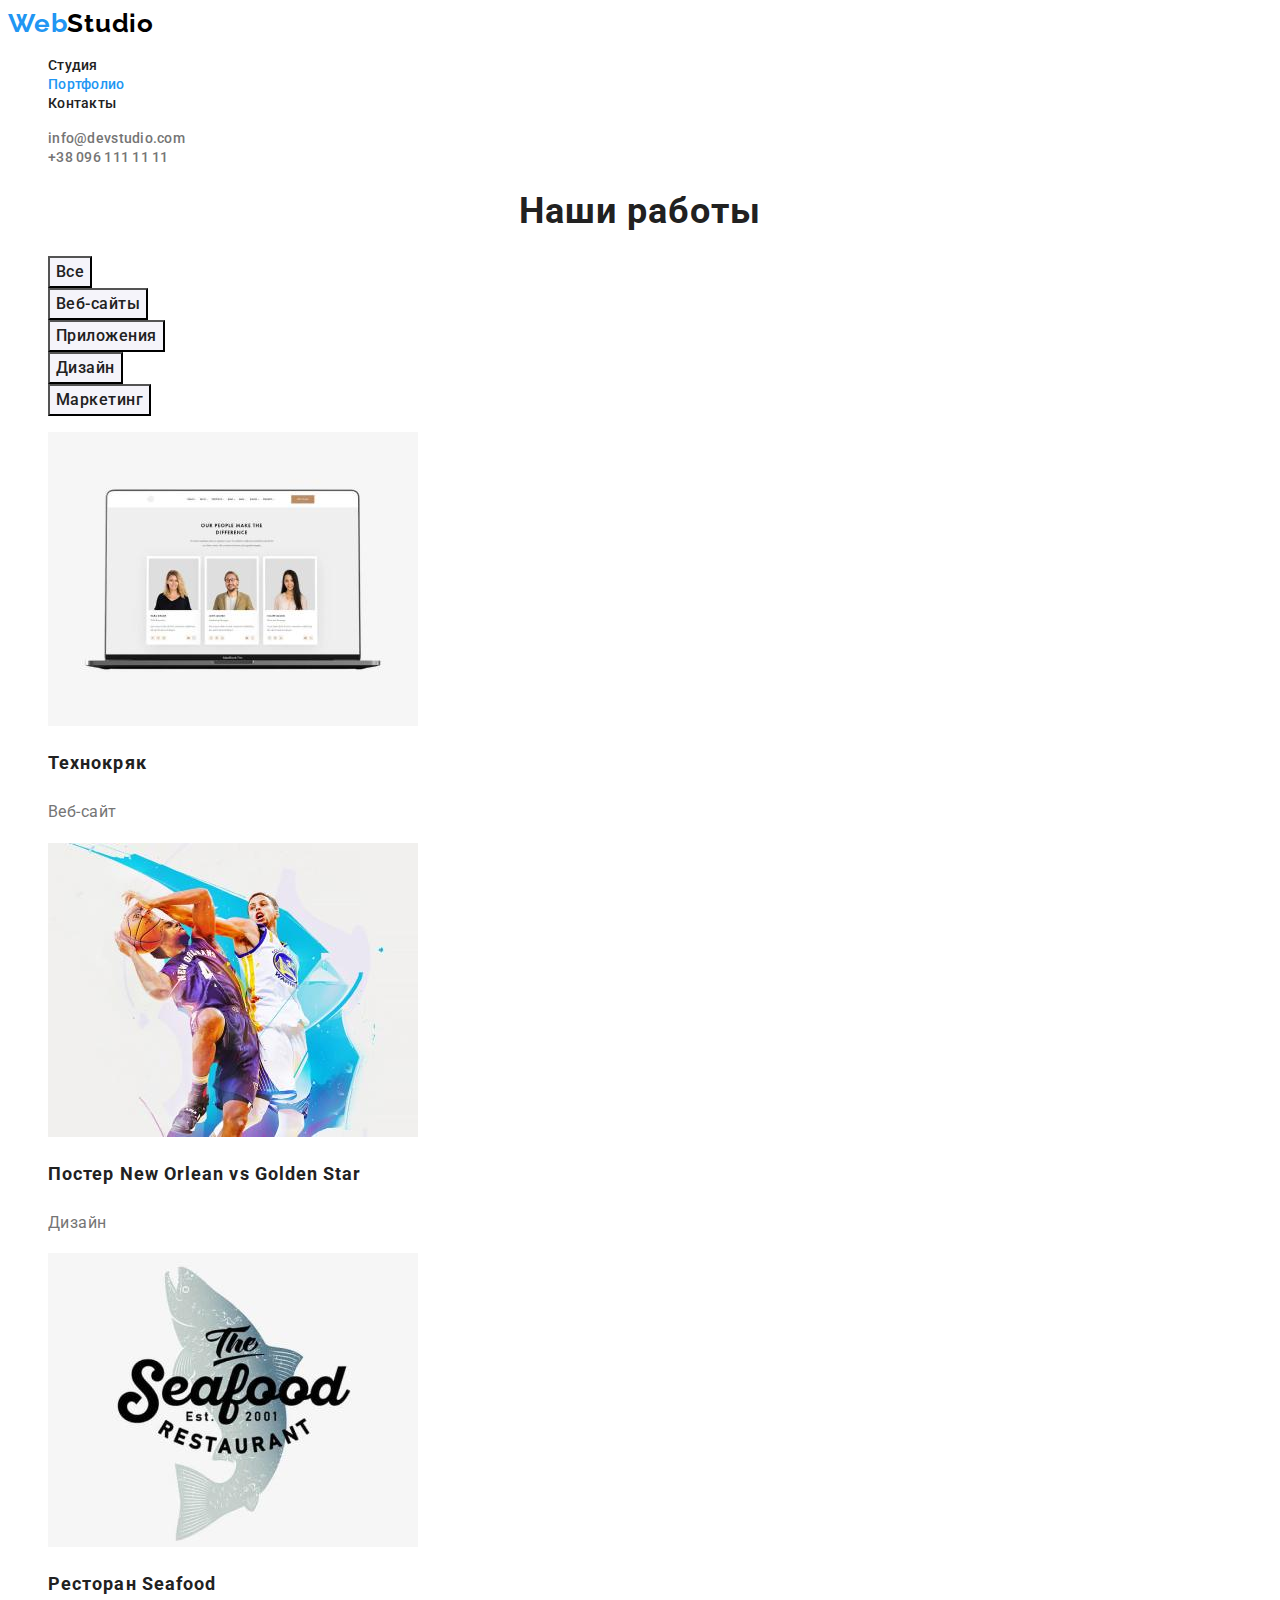
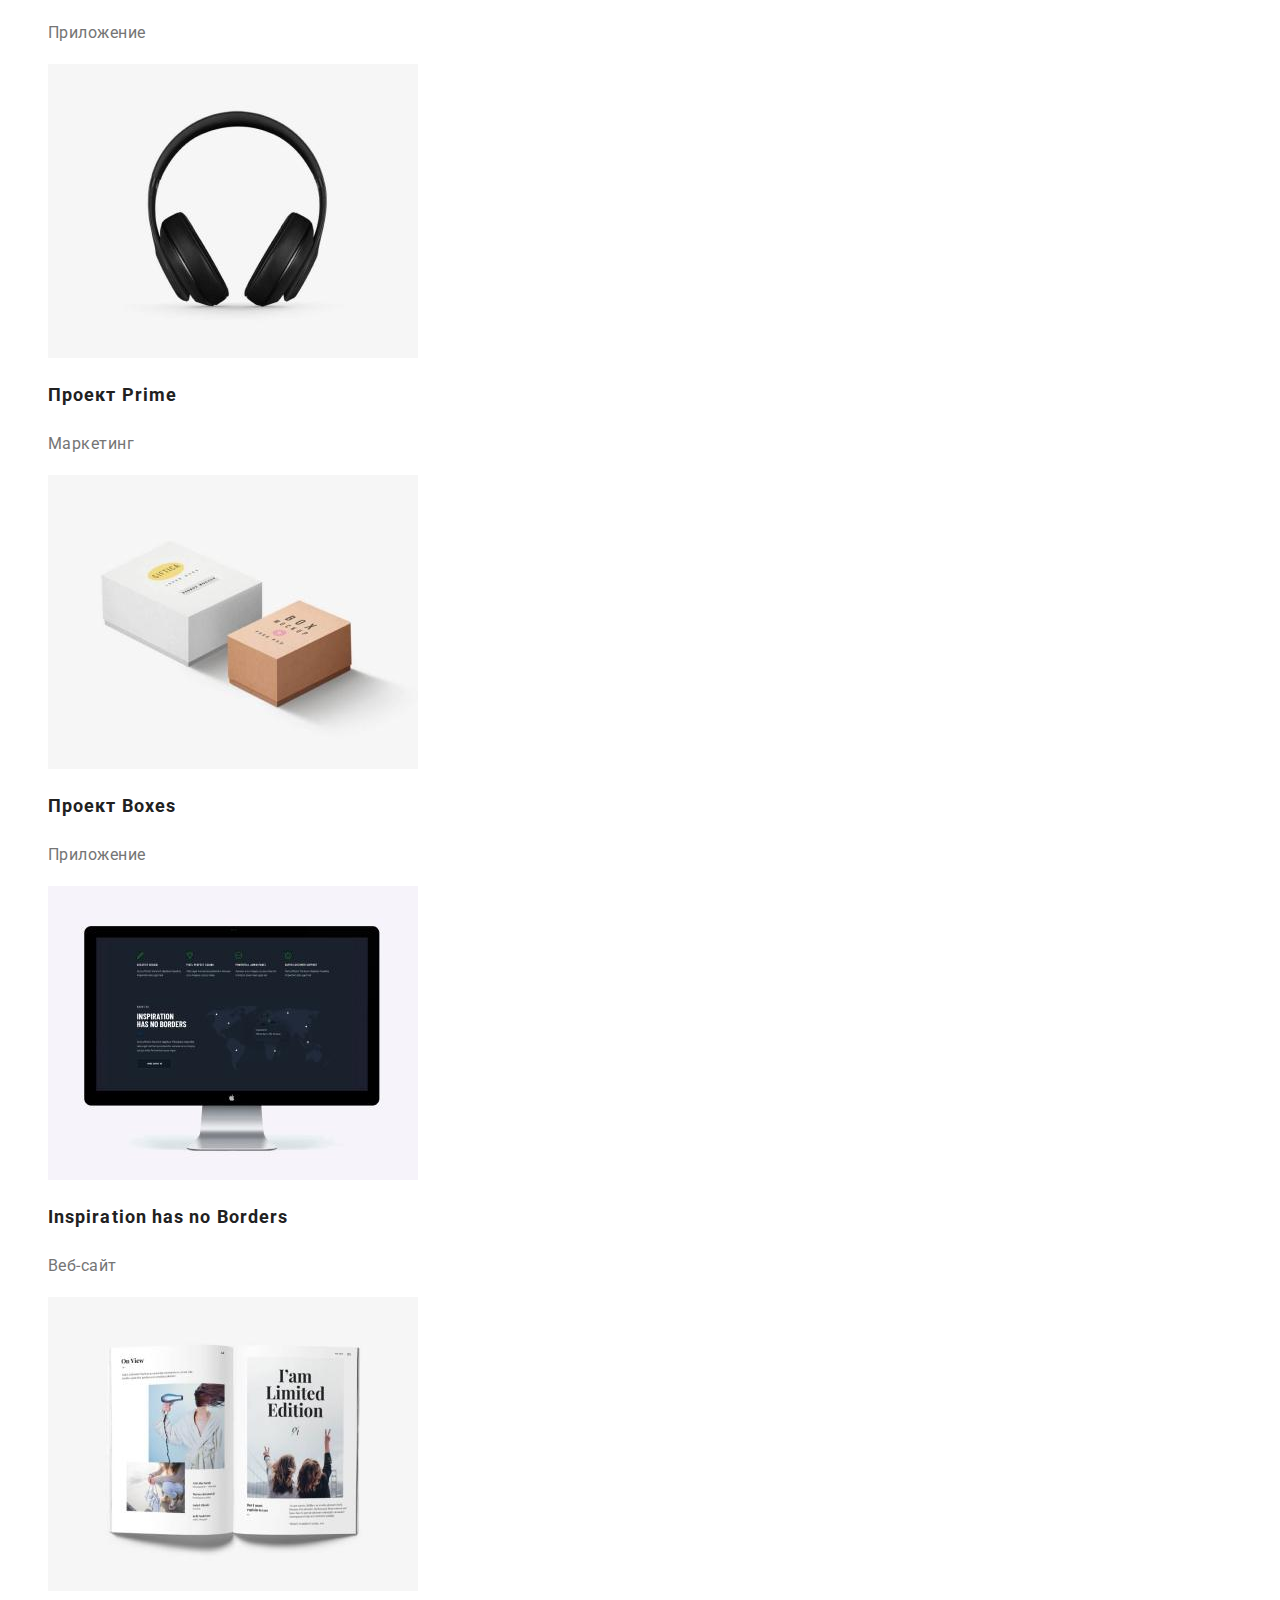
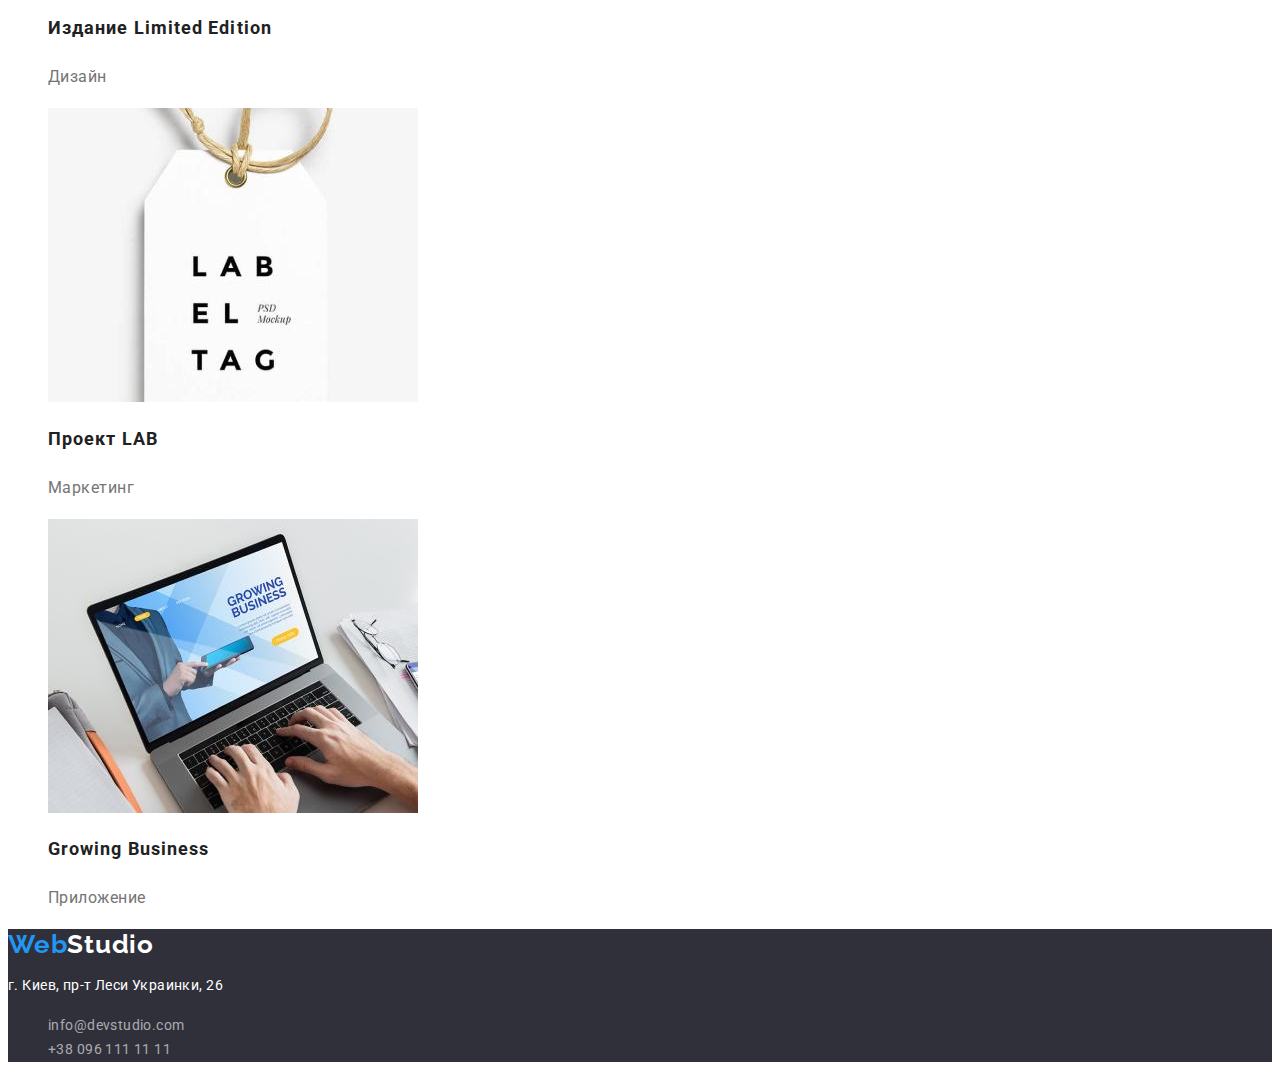
==== commit e374dea1: "h4" ====
--- a/portfolio.html
+++ b/portfolio.html
@@ -22,7 +22,7 @@
                 <ul class="menu-list list">
                     <li><a class="menu-link link" href="./index.html">Студия</a>
                     </li>
-                    <li><a class="menu-link link" href="./portfolio.html">Портфолио</a>
+                    <li><a class="menu-link link current" href="./portfolio.html">Портфолио</a>
                     </li>
                     <li><a class="menu-link link" href="">Контакты</a>
                     </li>
--- a/css/styles.css
+++ b/css/styles.css
@@ -37,9 +37,10 @@
     color: var(--secondary-title-color);
 }
 
-/*.text-description {
-    color: var(--primary-text-color);
-}
+.menu-list .menu-link.current {
+    color: var(--accent-color);
+}
+
 /* ----------------------Header----------------------- */
 .logo-header {
     font-family: 'Raleway', sans-serif;
